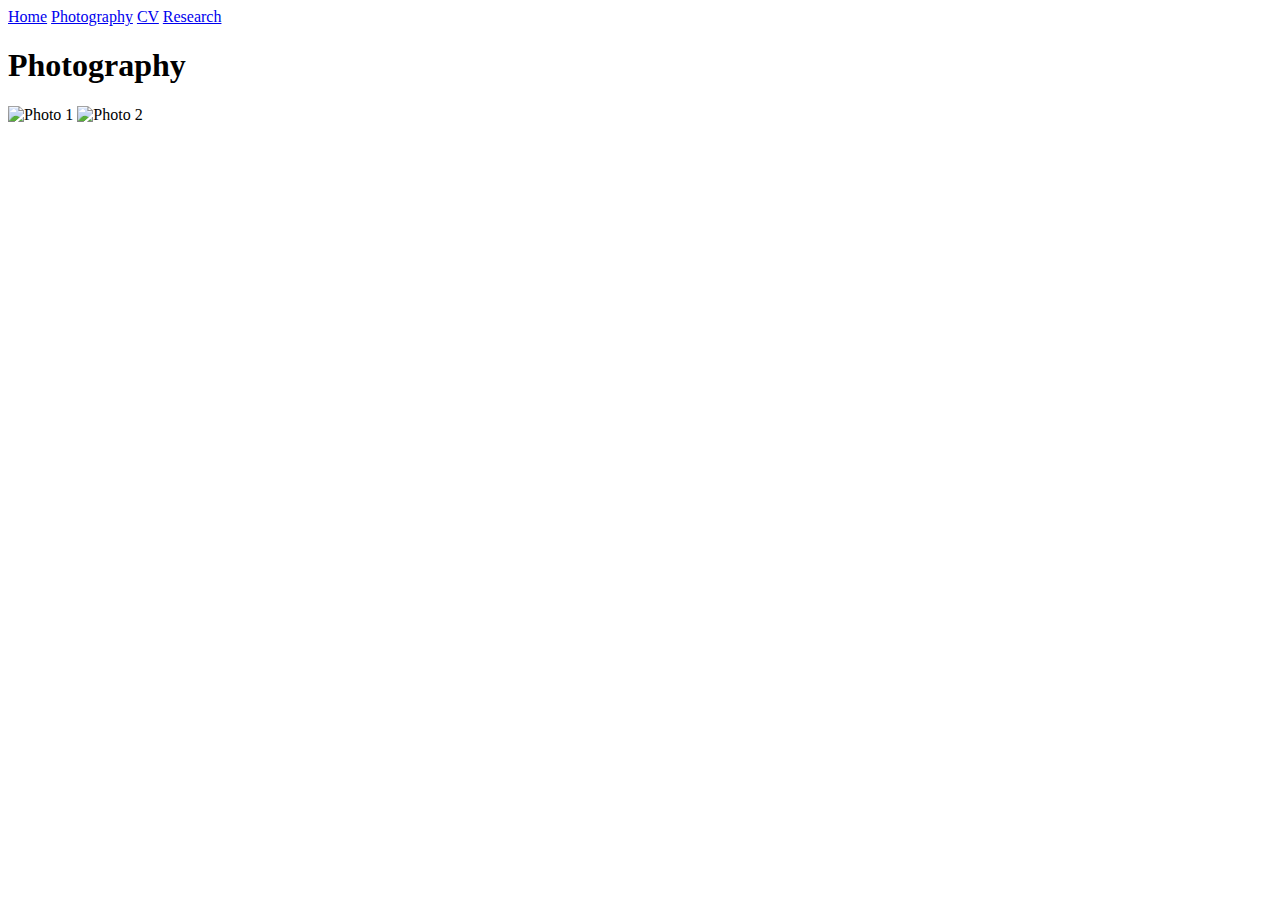
==== photography.html @ 23b4178d "Initial commit" ====
<!DOCTYPE html>
<html lang="en">
<head>
    <meta charset="UTF-8">
    <meta name="viewport" content="width=device-width, initial-scale=1.0">
    <title>Photography</title>
    <link rel="stylesheet" href="styles.css">
</head>
<body>
    <nav>
        <a href="index.html">Home</a>
        <a href="photography.html">Photography</a>
        <a href="cv/cv.pdf">CV</a>
        <a href="research.html">Research</a>
    </nav>

    <section id="photography">
        <h1>Photography</h1>
        <div class="grid-container">
            <img src="images/photo1.jpg" alt="Photo 1">
            <img src="images/photo2.jpg" alt="Photo 2">
            <!-- Add more images as needed -->
        </div>
    </section>
</body>
</html>
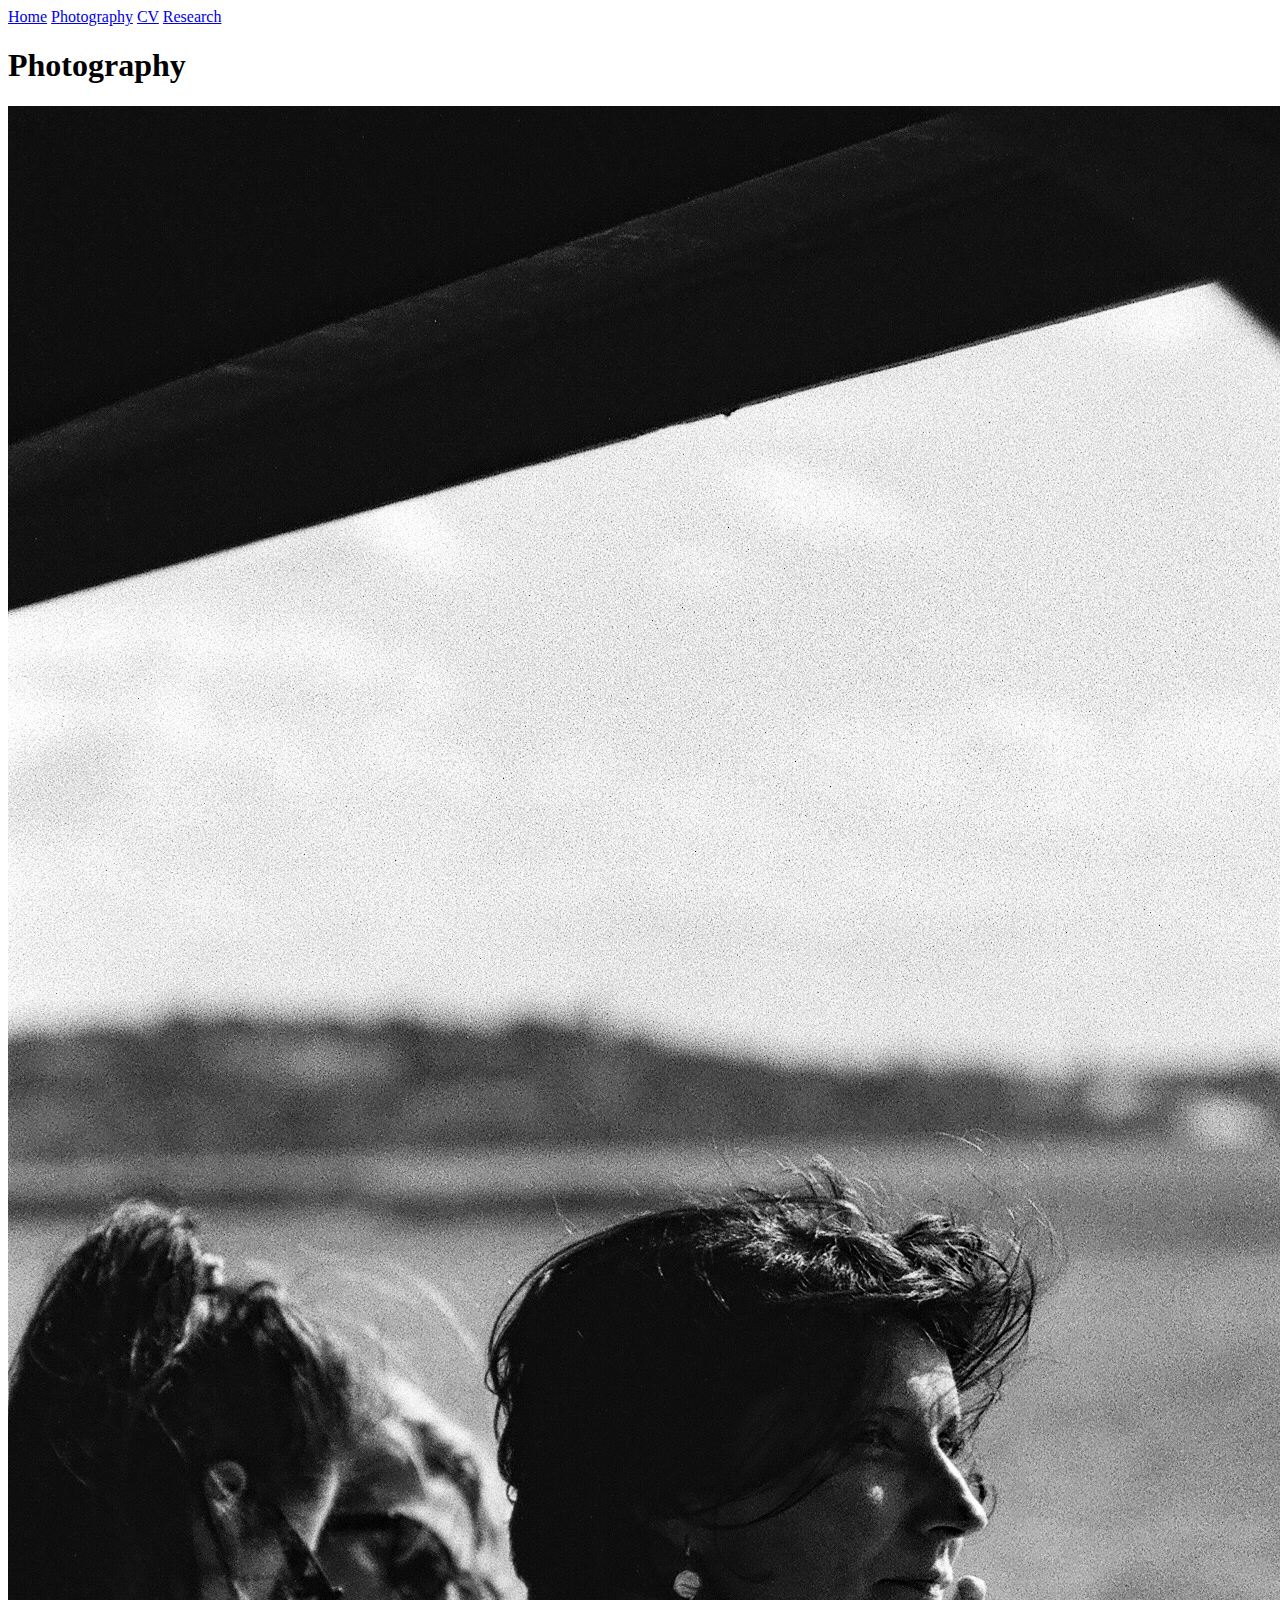
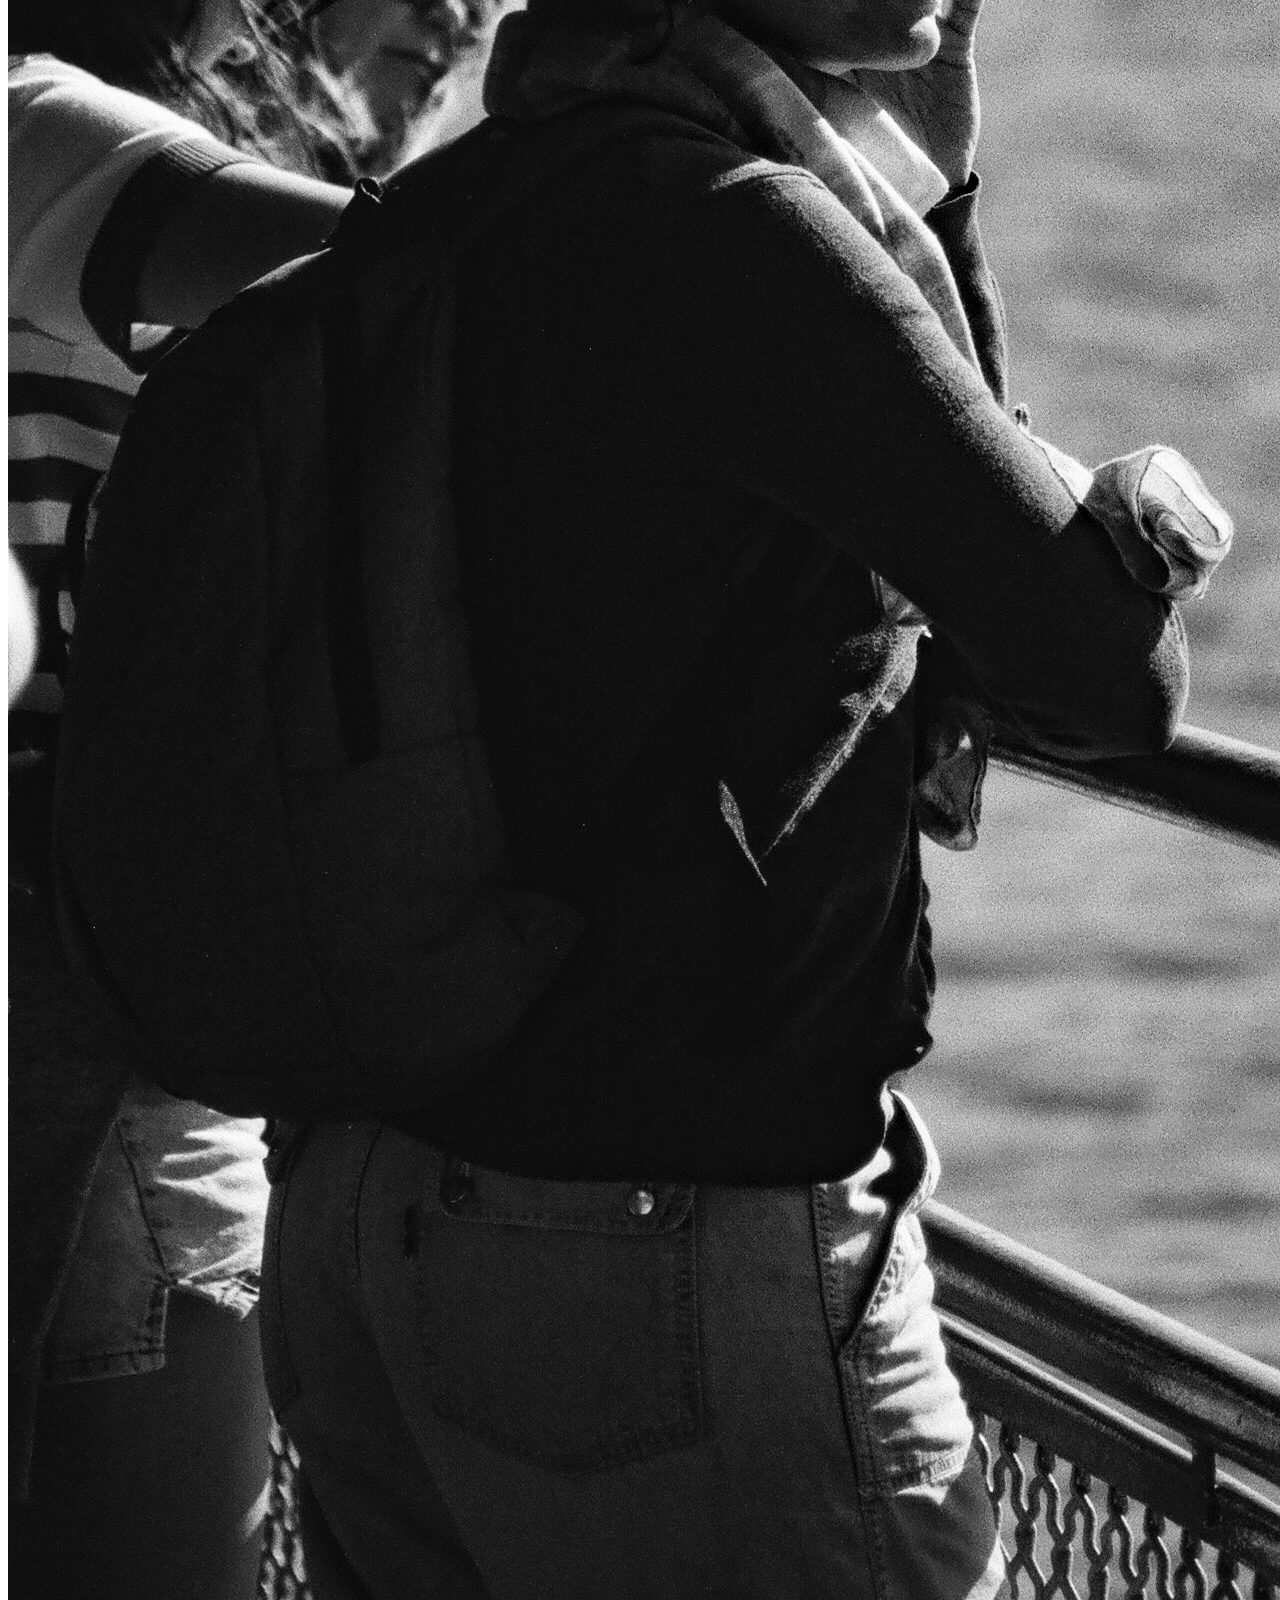
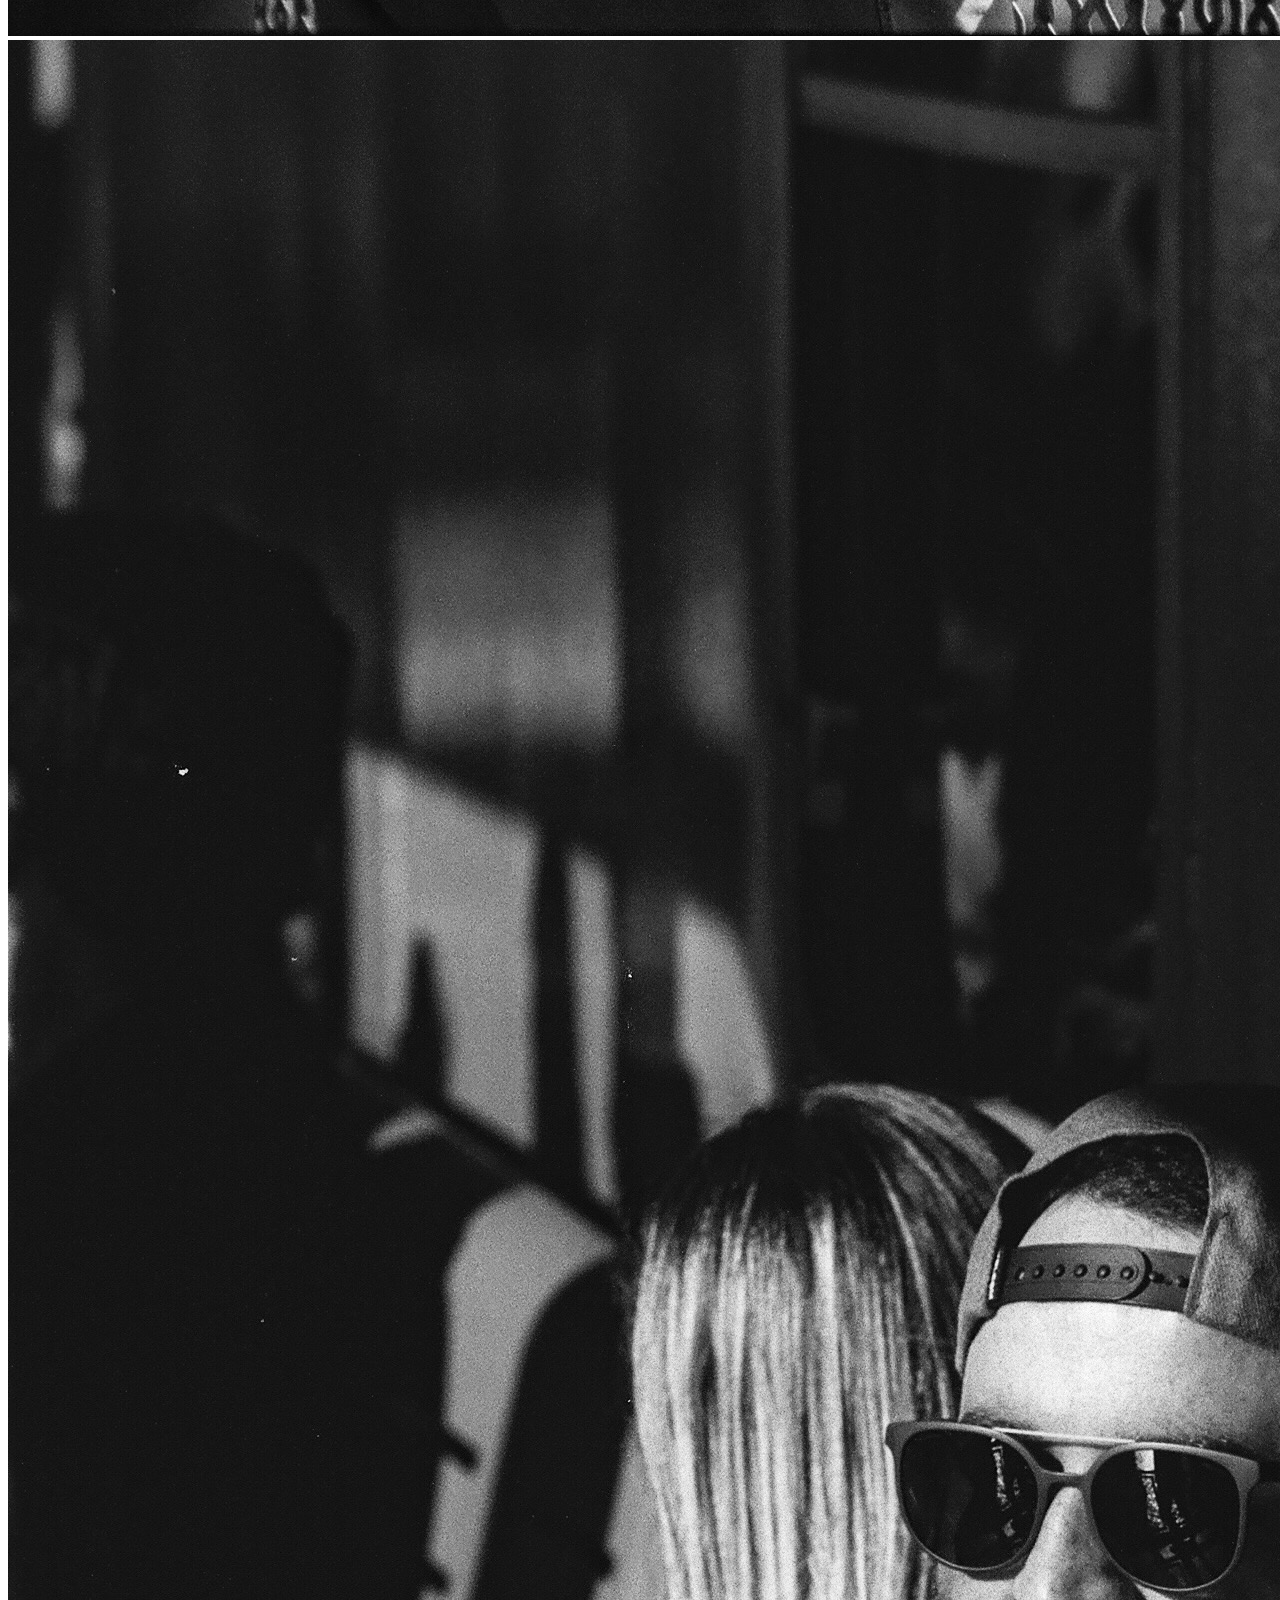
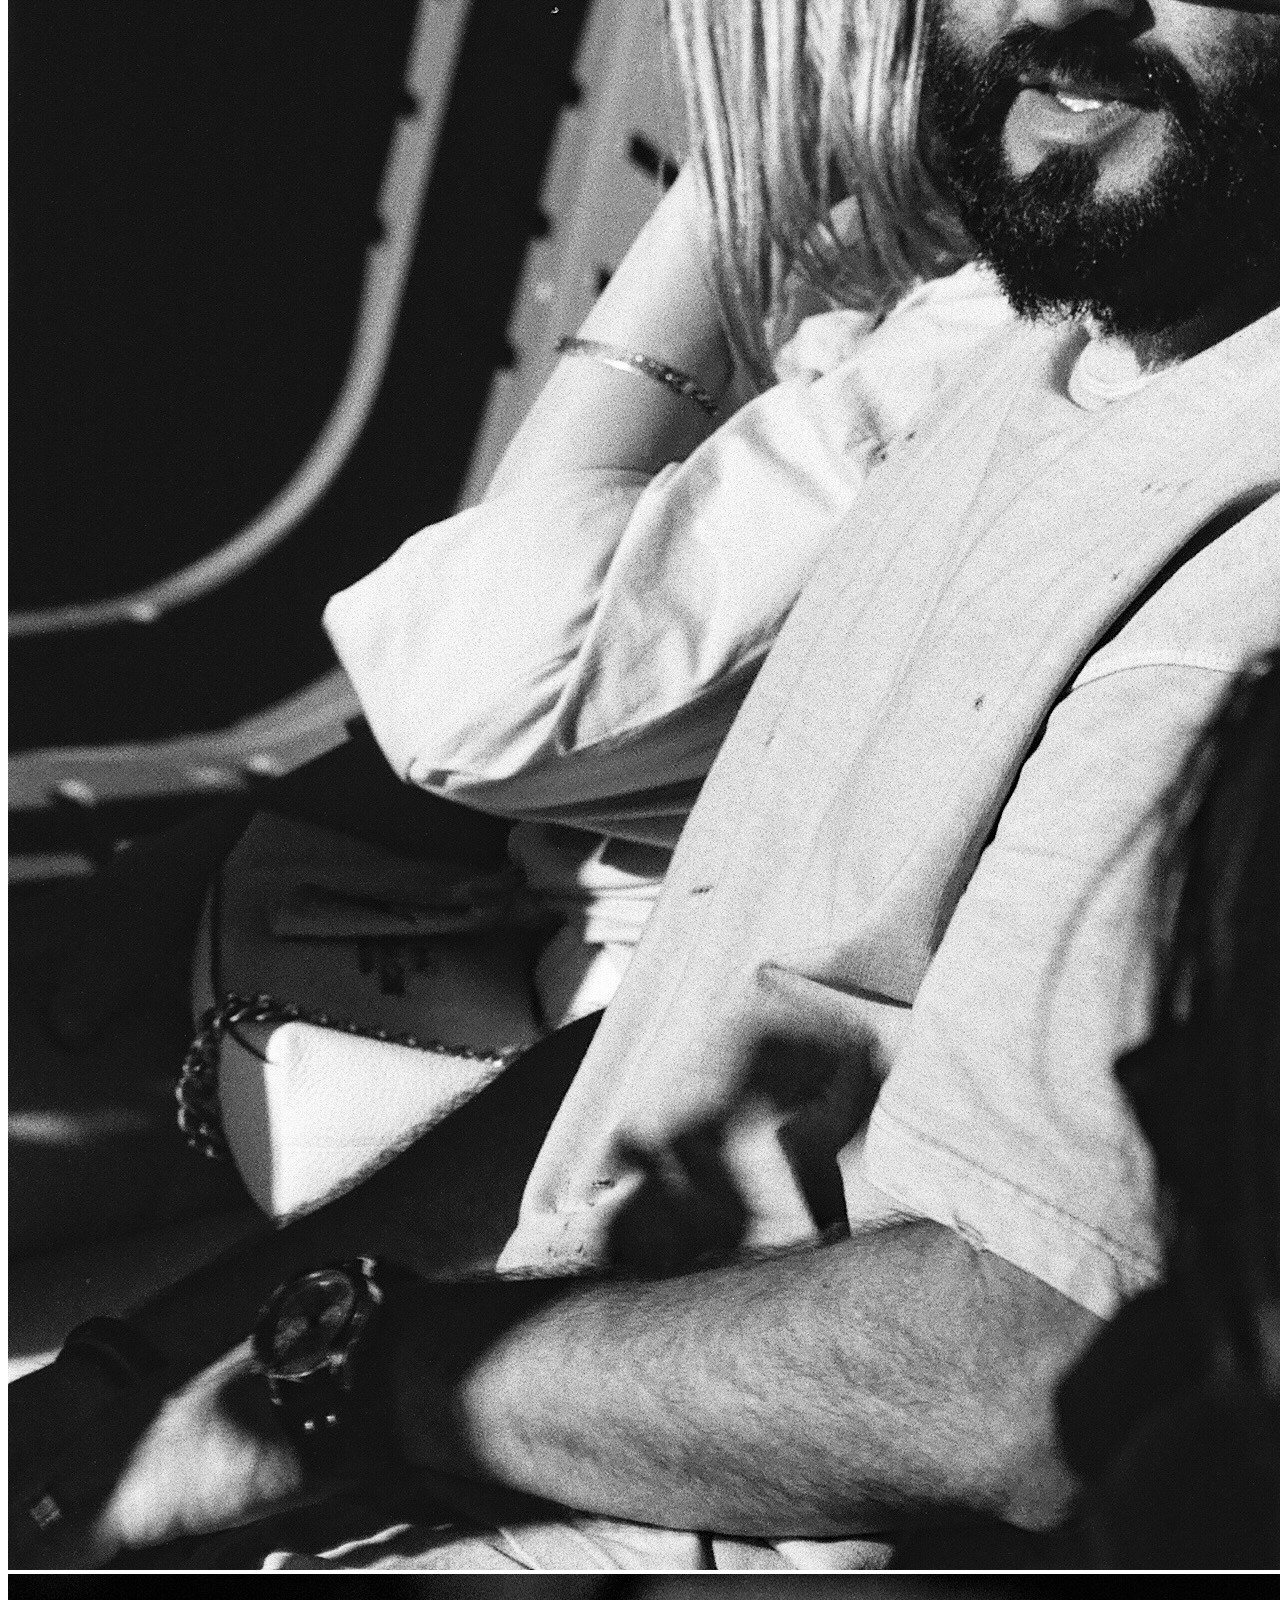
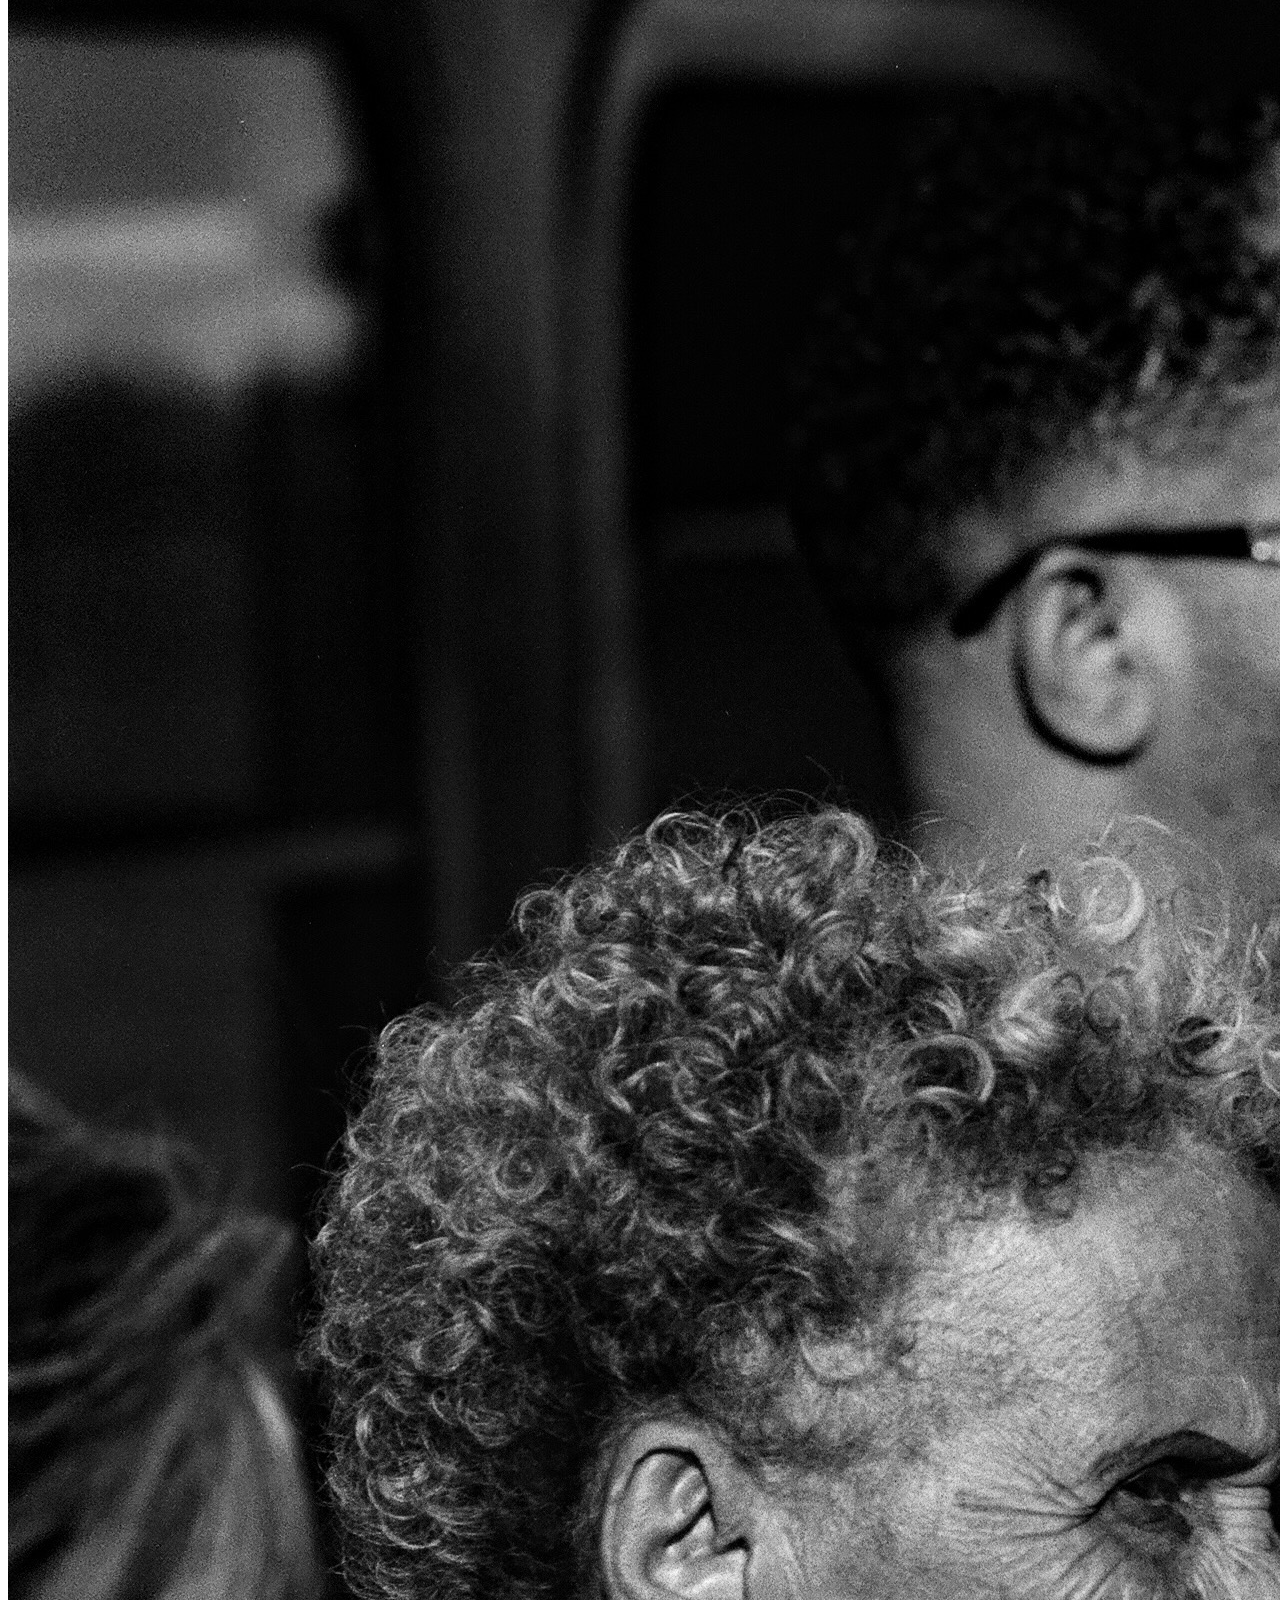
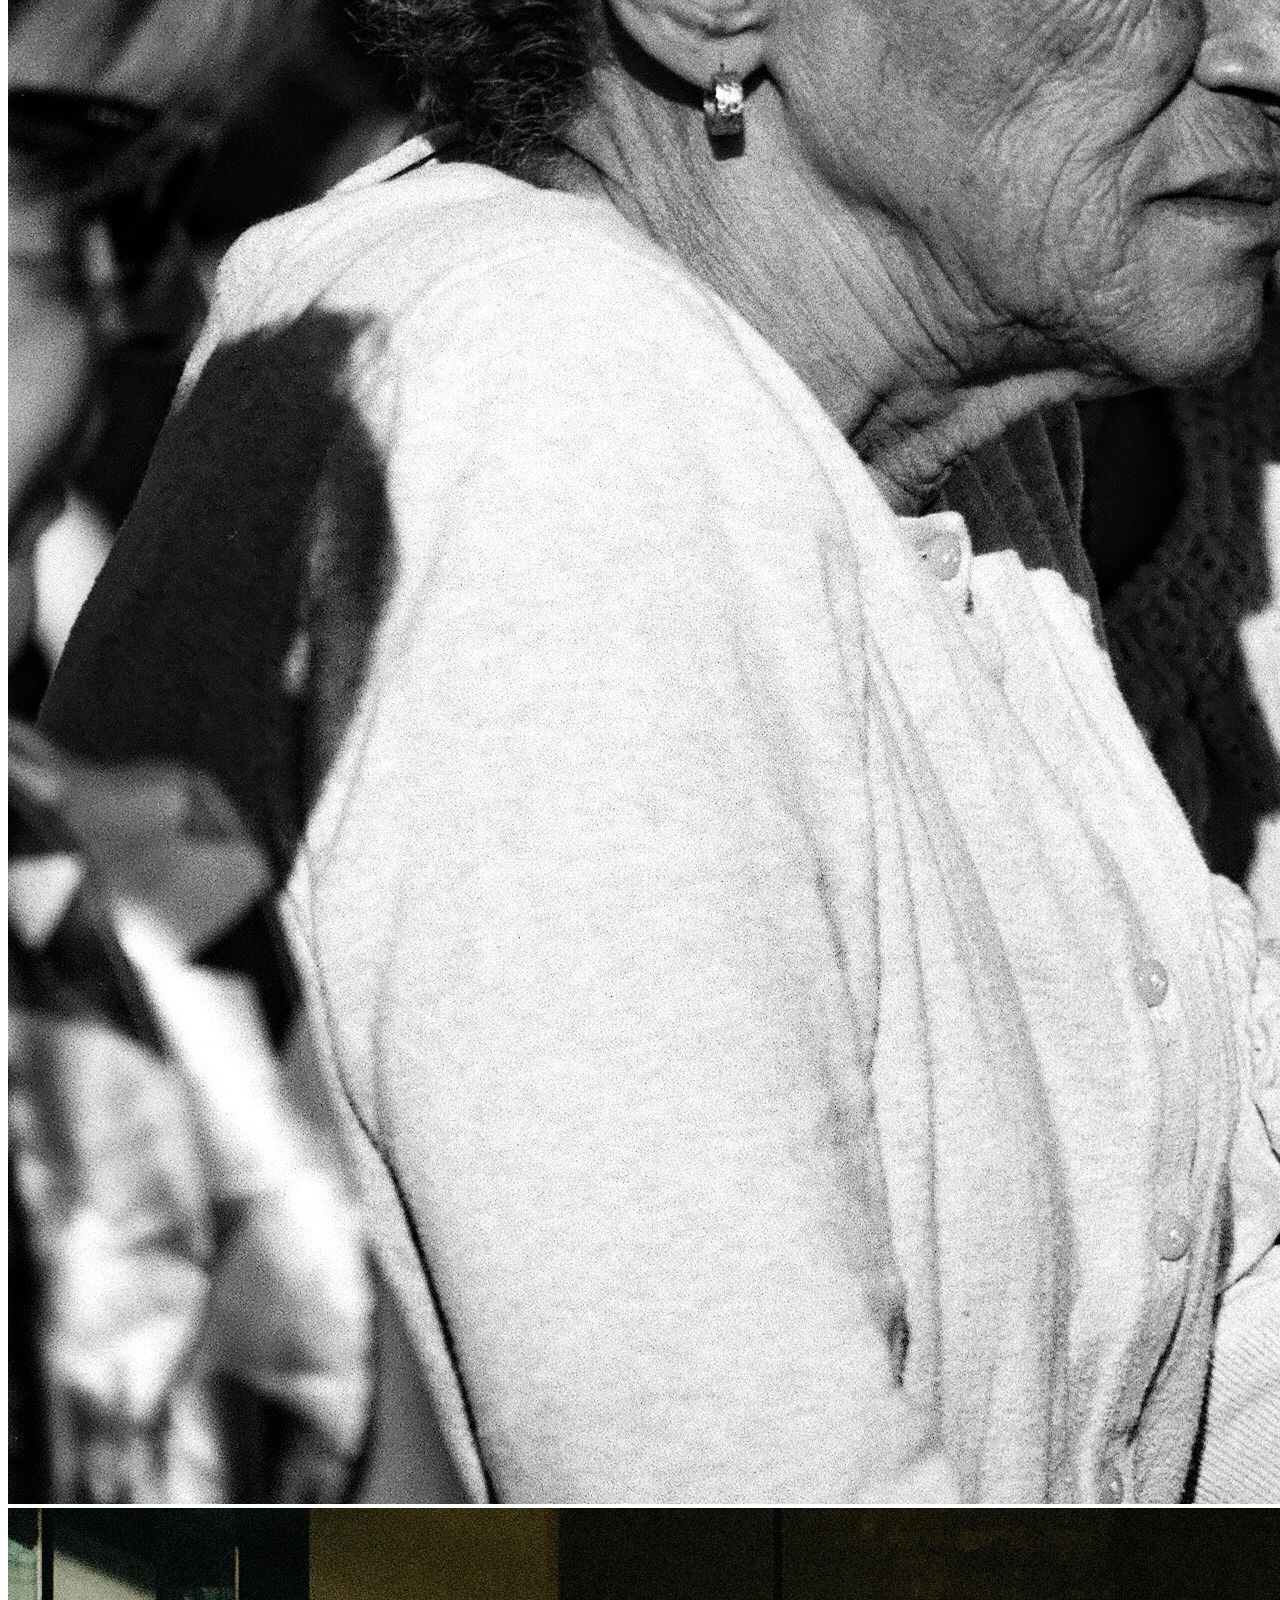
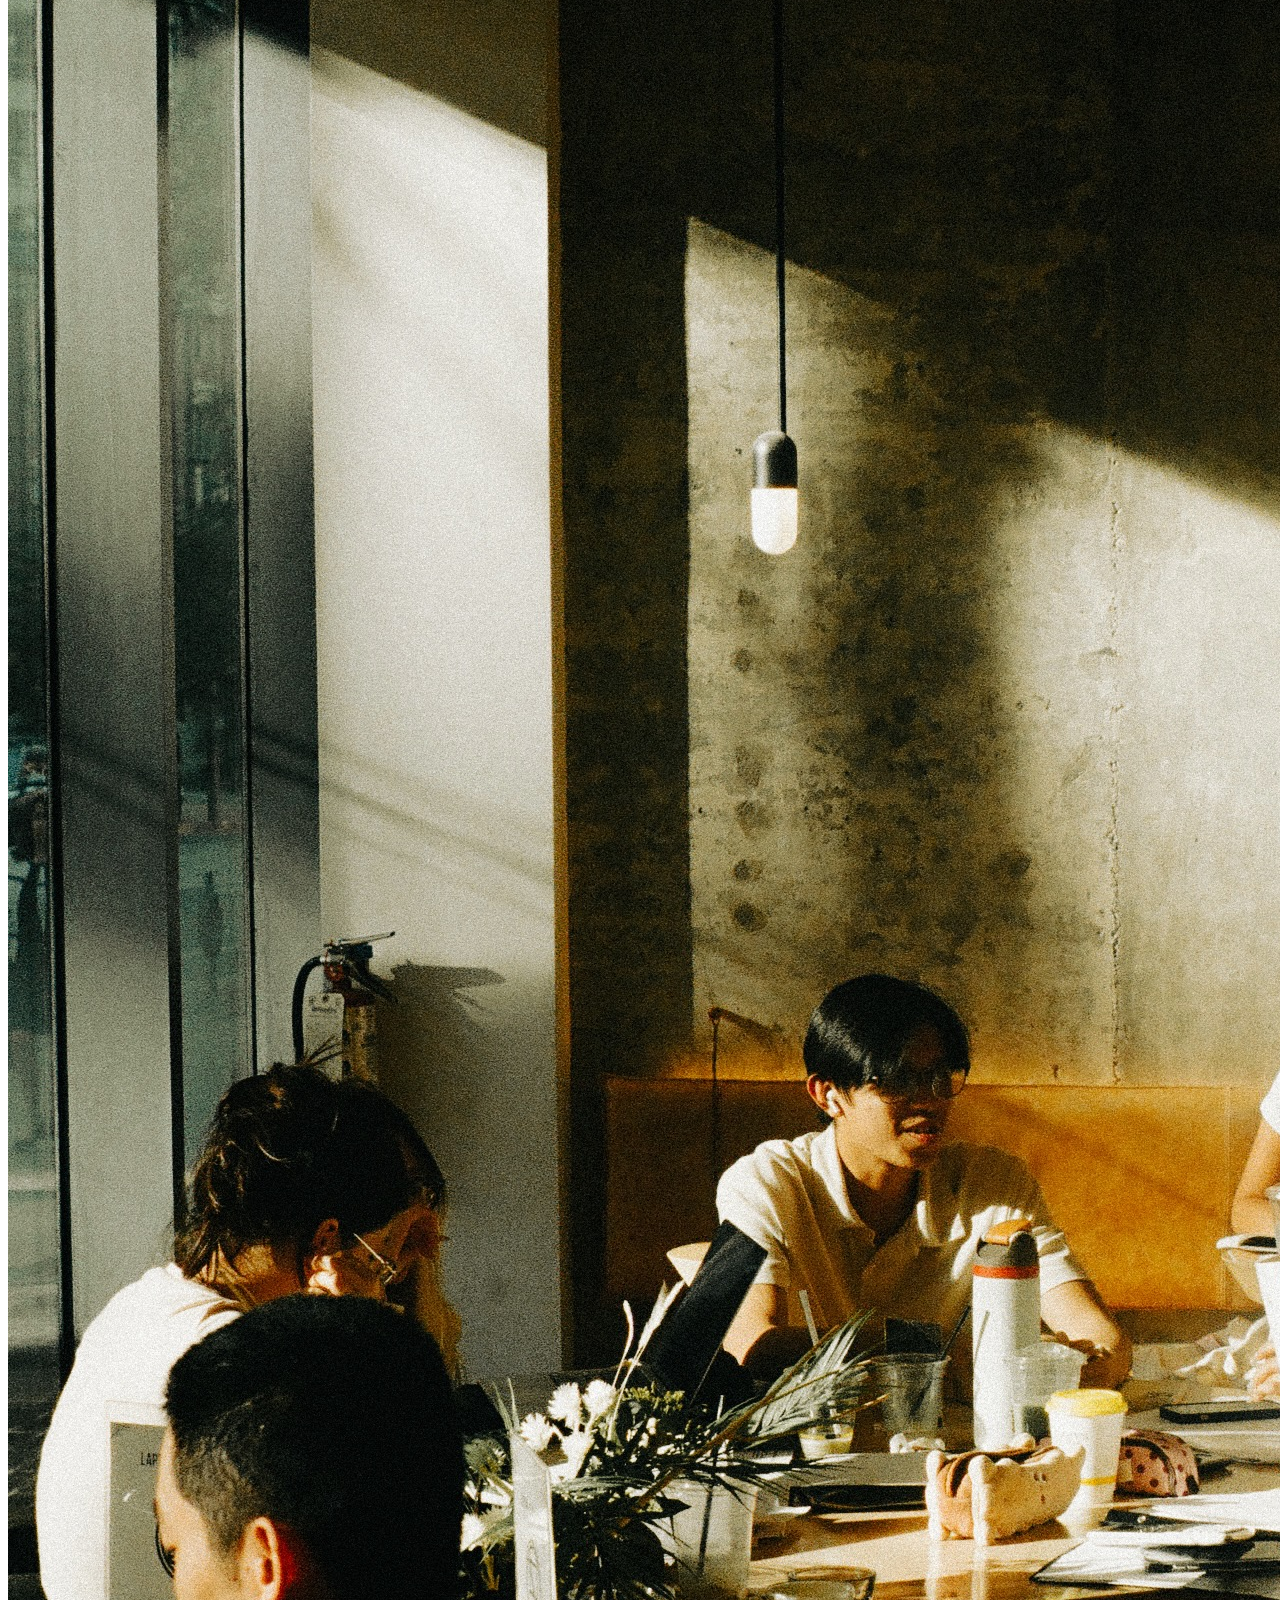
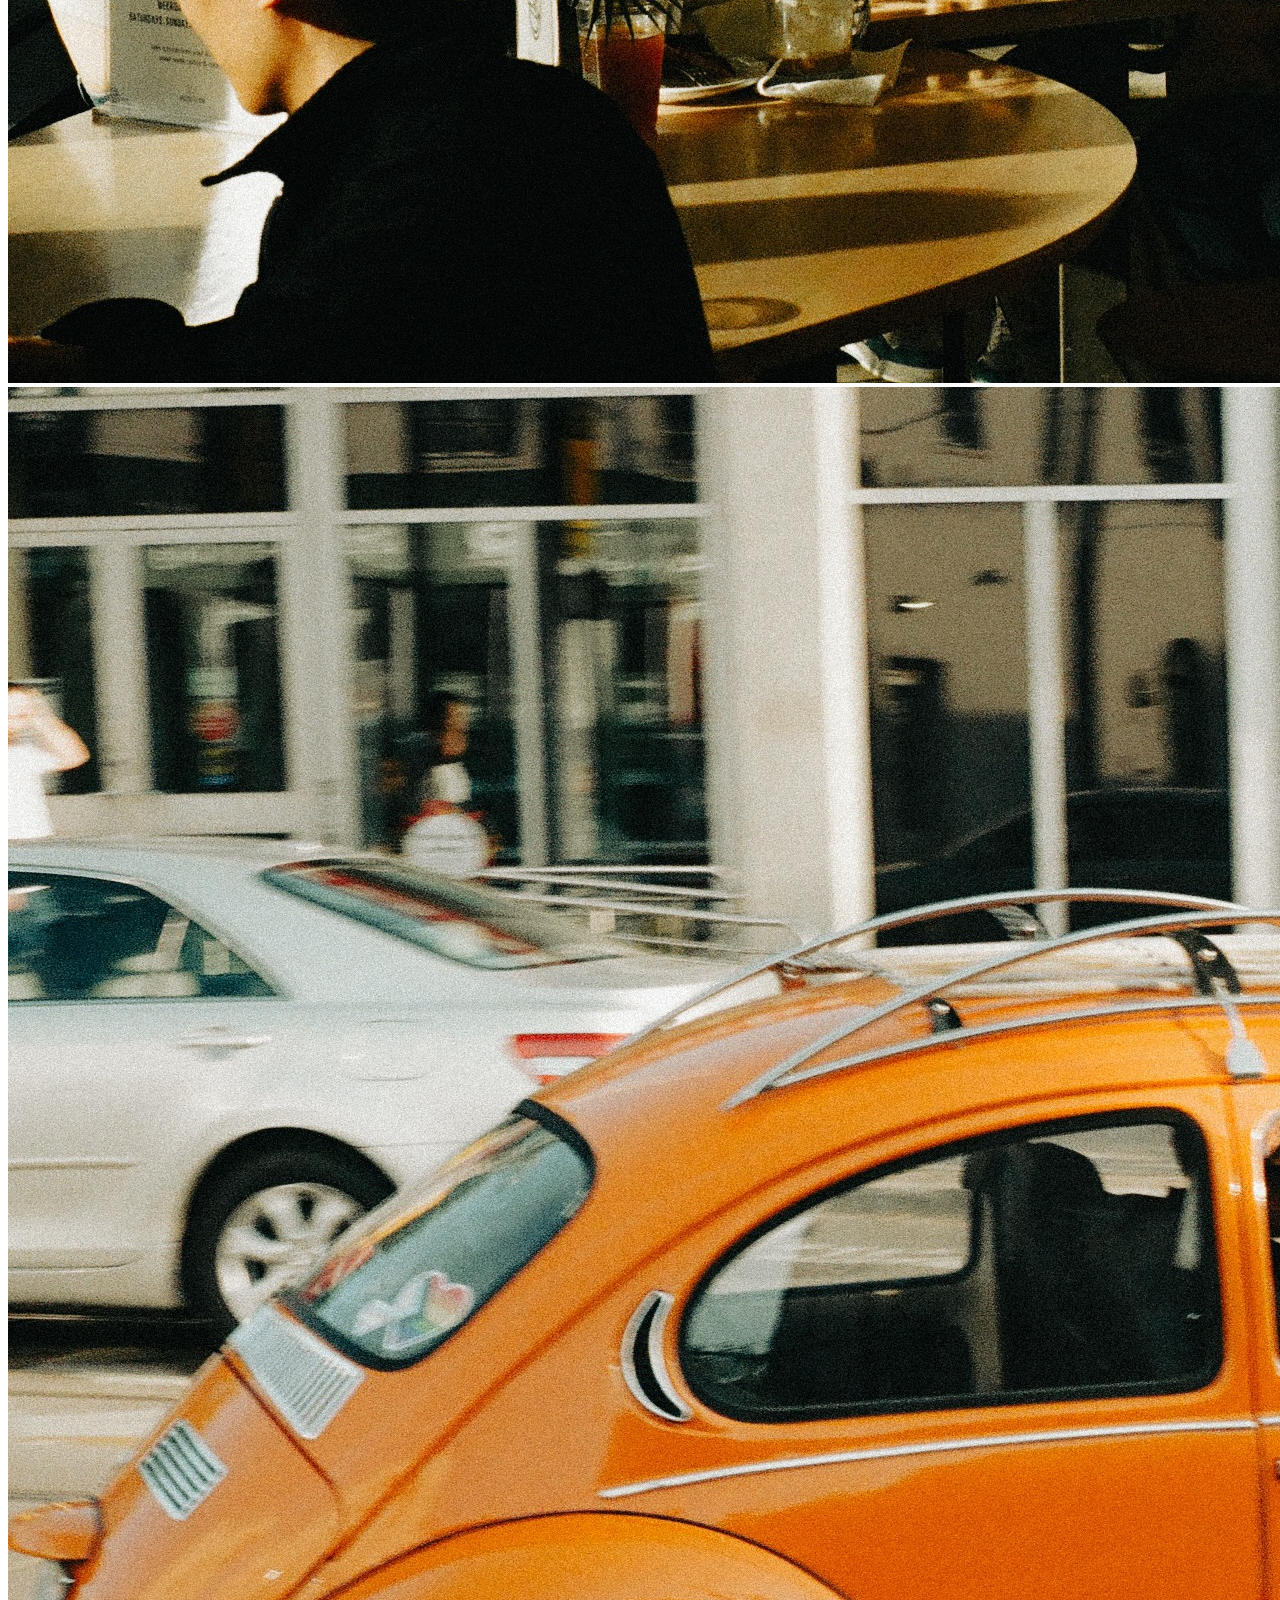
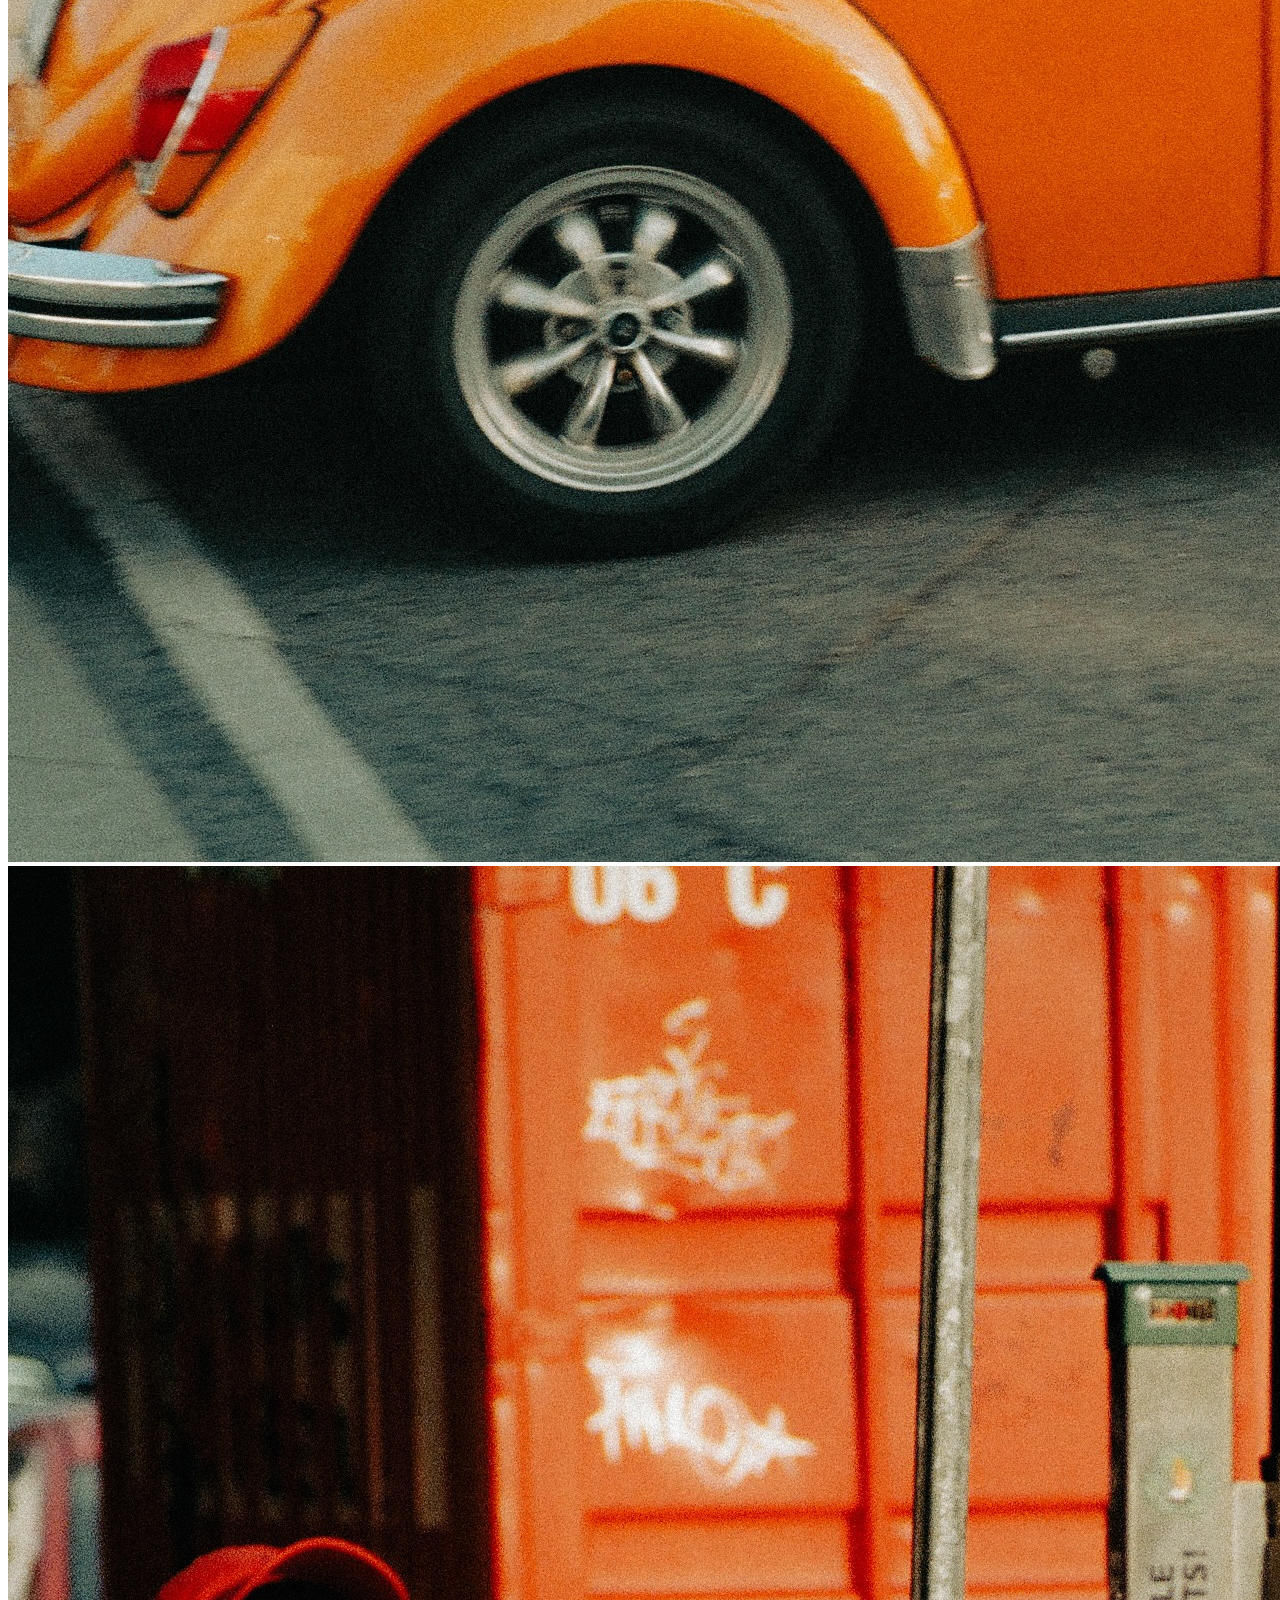
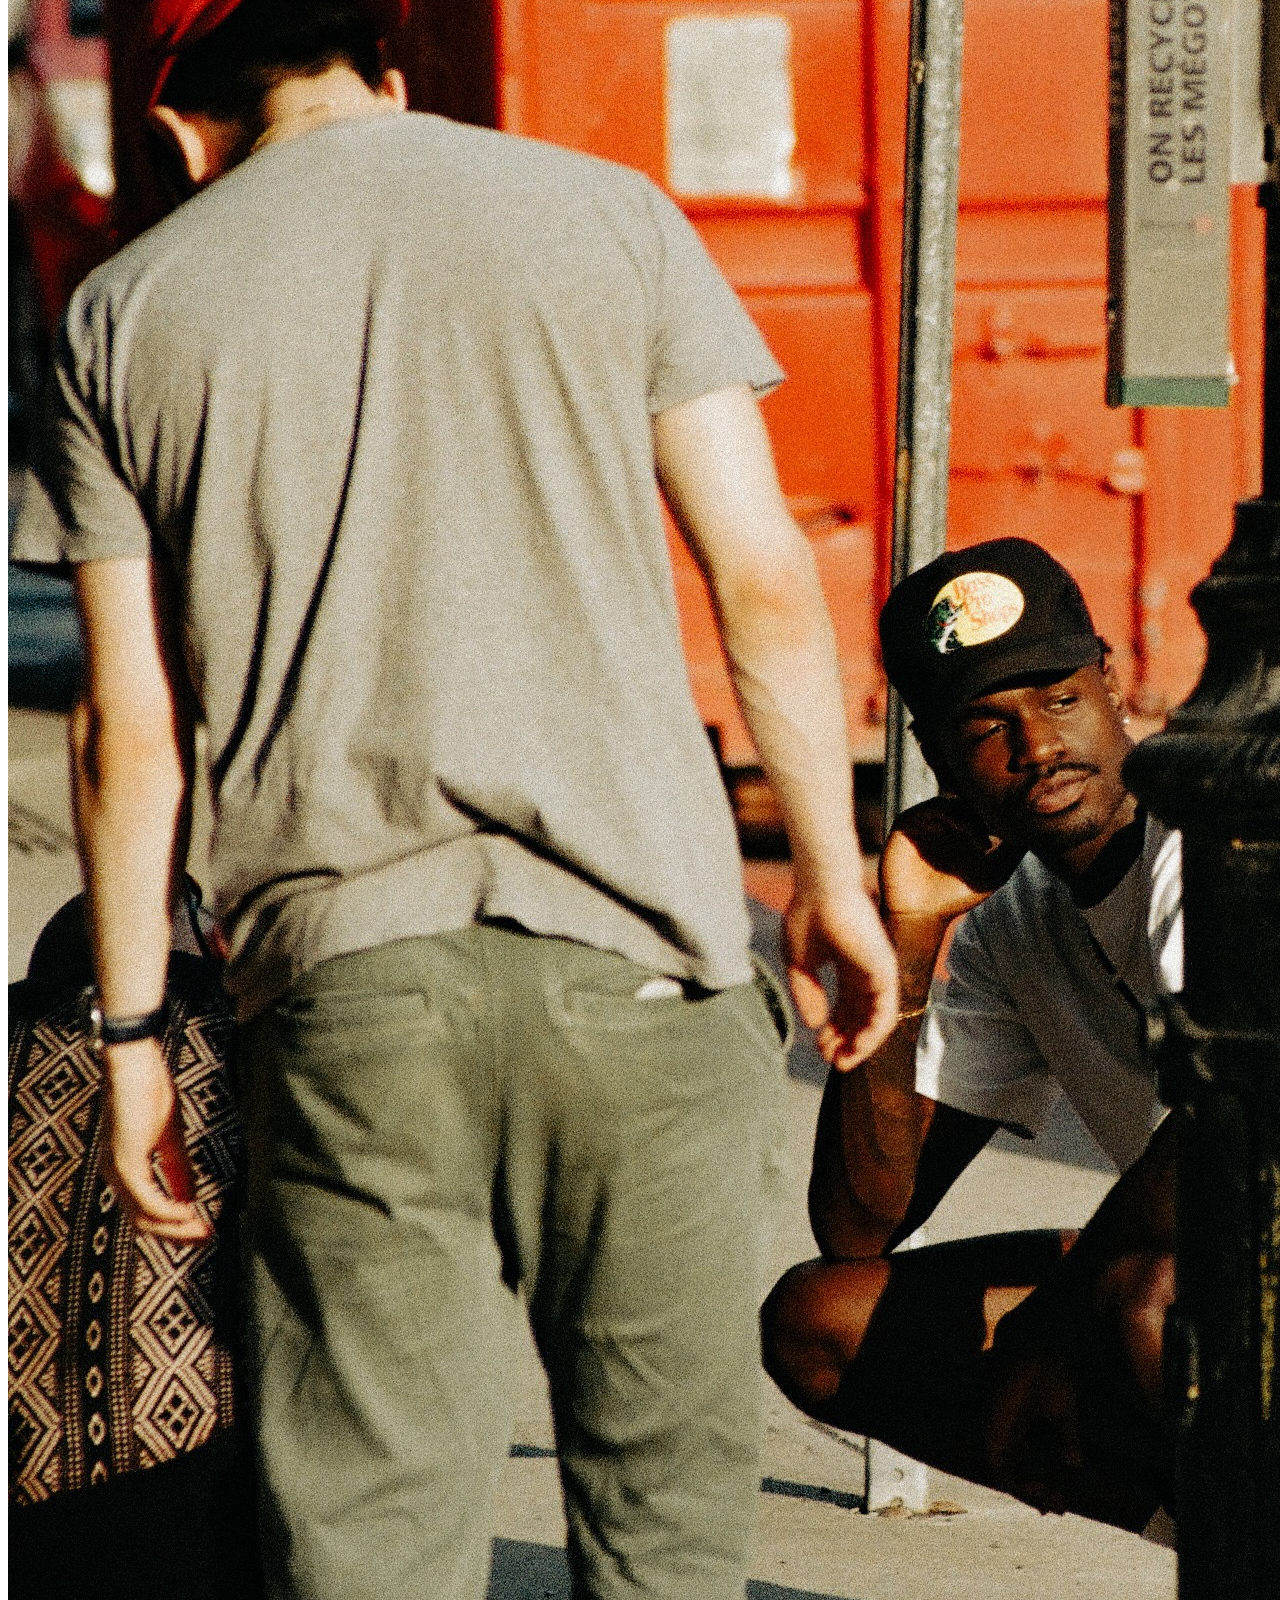
==== commit 3fea7076: "Added pictures" ====
--- a/photography.html
+++ b/photography.html
@@ -17,9 +17,12 @@
     <section id="photography">
         <h1>Photography</h1>
         <div class="grid-container">
-            <img src="images/photo1.jpg" alt="Photo 1">
-            <img src="images/photo2.jpg" alt="Photo 2">
-            <!-- Add more images as needed -->
+            <img src="images/000083090015.jpeg" alt="Photo 1">
+            <img src="images/000083090026.jpeg" alt="Photo 2">
+            <img src="images/000083090029.jpeg" alt="Photo 2">
+            <img src="images/001205950012.jpeg" alt="Photo 2">
+            <img src="images/001205950020.jpeg" alt="Photo 2">
+            <img src="images/001205950036.jpeg" alt="Photo 2">
         </div>
     </section>
 </body>
